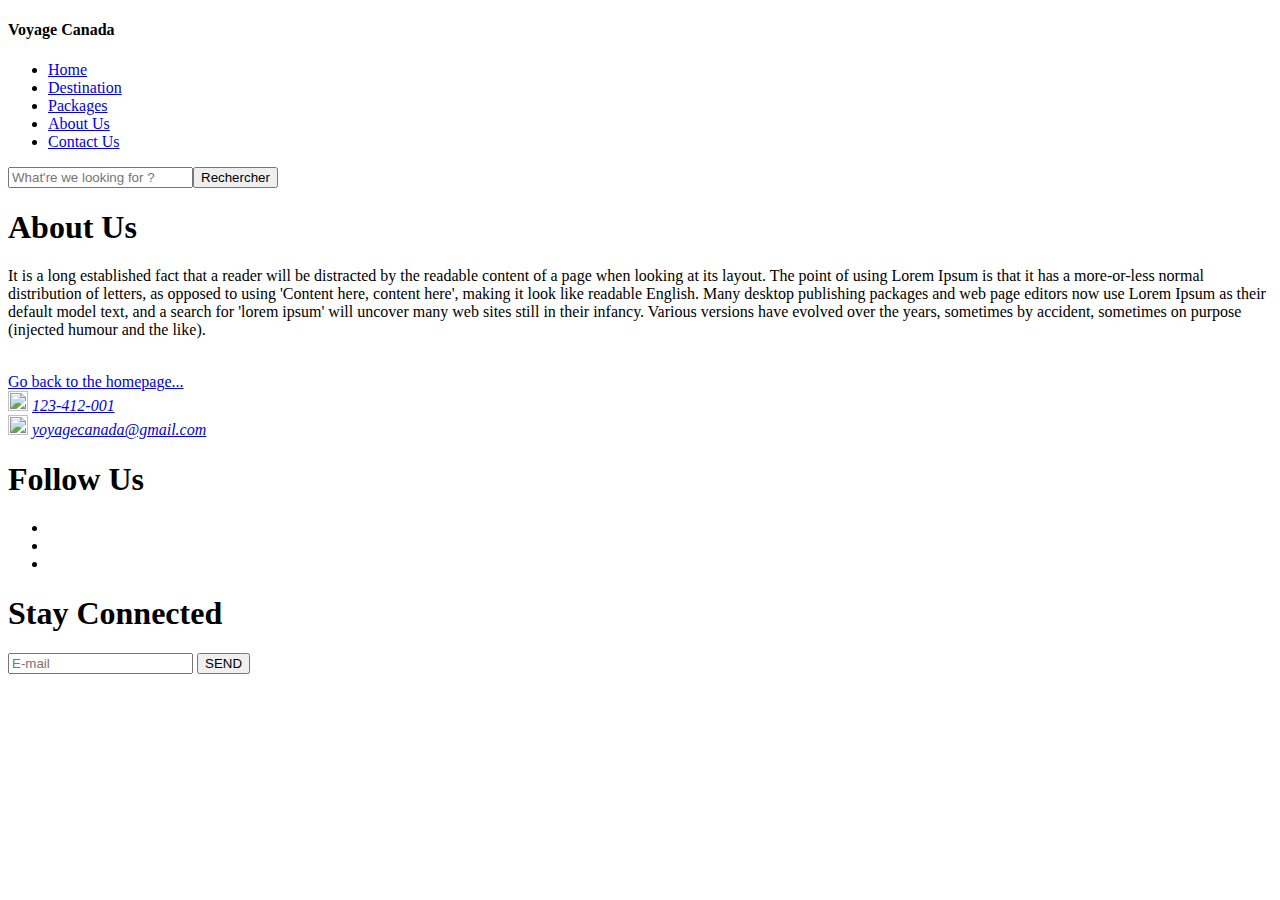
==== about-us.html @ 34e61908 "created about-us and contact-us pages" ====
<!DOCTYPE html>
<html lang="en">
<head>
    <meta charset="UTF-8">
    <link href="https://fonts.googleapis.com/css2?family=Lobster&family=Poppins:wght@300;400;500;600&display=swap" rel="stylesheet">
    <!-- css file to be move to separated css folder later -->
    <link rel="stylesheet" href="homepage.css">
    <meta name="viewport" content="width=device-width, initial-scale=1.0">
    <link rel="icon" href="./images/logo.PNG">
    <title>About Us</title>
</head>
<body>
    <nav calss="nav-container">
        <div class="logo">
            <h4>Voyage Canada</h4>
        </div>
        <ul class="nav-links">
            <li>
                <a href="index.html">Home</a>
            </li>
            <li>
                <a href="#">Destination</a>
            </li>
            <li>
                <a href="#">Packages</a>
            </li>
            <li>
                <a href="#">About Us</a>
            </li>
            <li>
                <a href="contact-us.html">Contact Us</a>
            </li>
        </ul>
        <div id="wrap">
            <form action="" autocomplete="on">
                <input id="search" name="search" type="text" placeholder="What're we looking for ?"><input
                    id="search_submit" value="Rechercher" type="submit">
            </form>
        </div>
    </nav>
    <main>
        <section class="aboutus">
            <h1 class="h1aboutus">About Us</h1>
            <div class="aboutus_container">
                <div class="aboutus_details">
                    <p>
                        It is a long established fact that a reader will be distracted by the readable content of a page
                        when looking at its layout. The point of using Lorem Ipsum is that it has a more-or-less normal
                        distribution of letters, as opposed to using 'Content here, content here', making it look like
                        readable English. Many desktop publishing packages and web page editors now use Lorem Ipsum as
                        their default model text, and a search for 'lorem ipsum' will uncover many web sites still in
                        their infancy. Various versions have evolved over the years, sometimes by accident, sometimes on
                        purpose (injected humour and the like).
                    </p>
                </div>
                <div class="aboutus_imgdiv">
                    <img class="aboutus_img" src="./images/image13.jpg" alt="">
                </div>
            </div>
            <div class="view-more">
                <a class="view-a" href="#">Go back to the homepage...</a>
            </div>
        </section>
    </main>
    <footer class="buttom">
        <address>
            <div class="phone">
                <img src="./images/phone-call.png" alt="" width="20px" height="20px">
                <a href="tel:123-412-001">123-412-001</a>
            </div>
            <div class="gmail">
                <img src="./images/mail.png" alt="" width="20px" height="20px">
                <a href="mailto:yoyagecanada@gmail.com">yoyagecanada@gmail.com</a>
            </div>
        </address>
        <div class="social_media">
            <h1>Follow Us</h1>
            <ul>
                <li>
                    <a href="#"><img class=icon src="./images/facebook.png" alt=""></a>
                </li>
                <li>
                    <a href="#"><img class=icon src="./images/instagram.png" alt=""></a>
                </li>
                <li>
                    <a href="#"><img class=icon2 src="./images/git.png" alt=""></a>
                </li>
            </ul>
        </div>
        <div class="social">
            <h1>Stay Connected</h1>
            <form>
                <div class="email">
                    <input type="mail" placeholder="E-mail" required>
                    <button type="submit">
                        SEND
                    </button>
                </div>
            </form>
        </div>
    </footer>
</body>
</html>
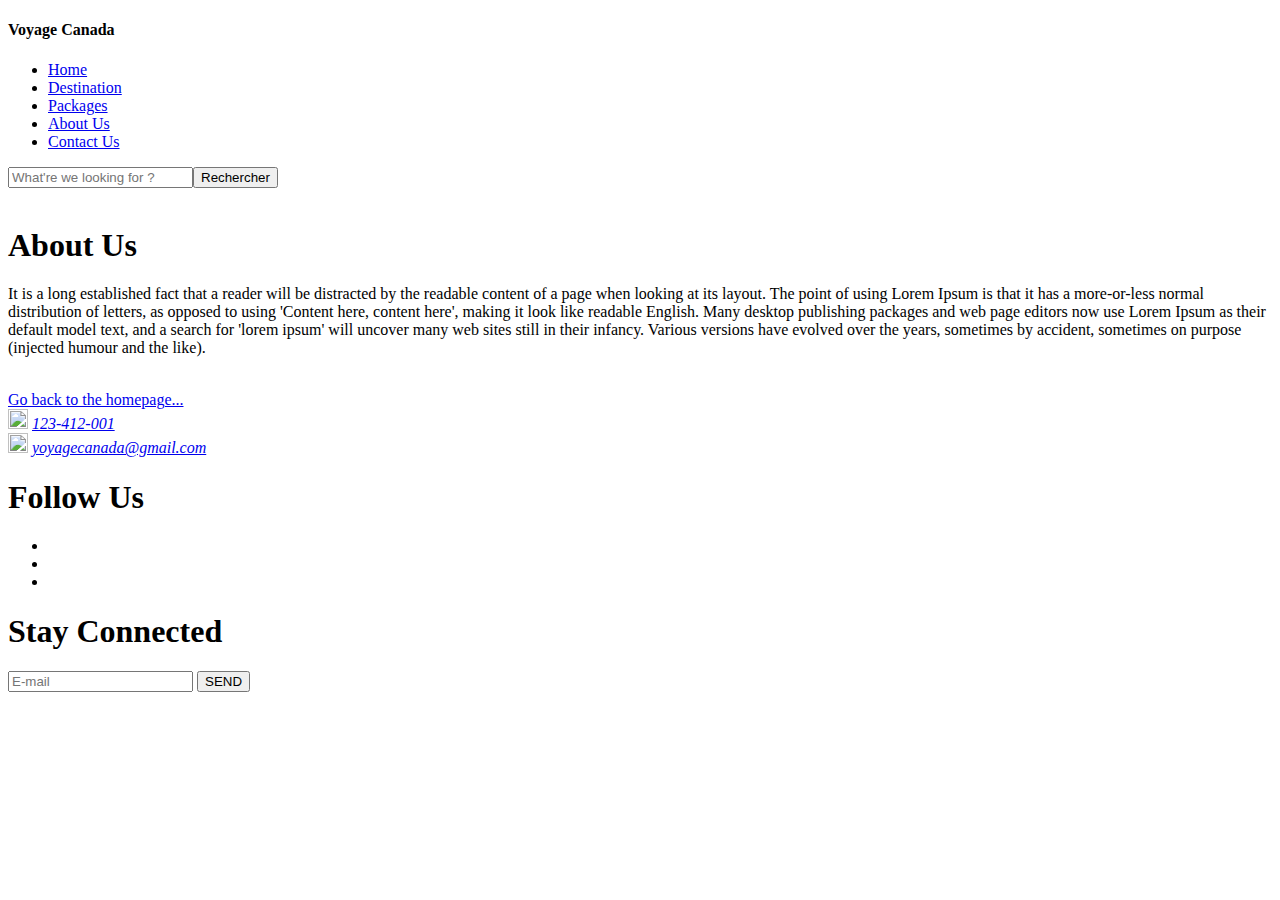
==== commit d29c3b84: "add map to contact us" ====
--- a/about-us.html
+++ b/about-us.html
@@ -38,6 +38,10 @@
             </form>
         </div>
     </nav>
+    <!-- one picture horizontally positioned -->
+    <div class="aboutusimage">
+        <img src="" alt="">
+    </div>
     <main>
         <section class="aboutus">
             <h1 class="h1aboutus">About Us</h1>
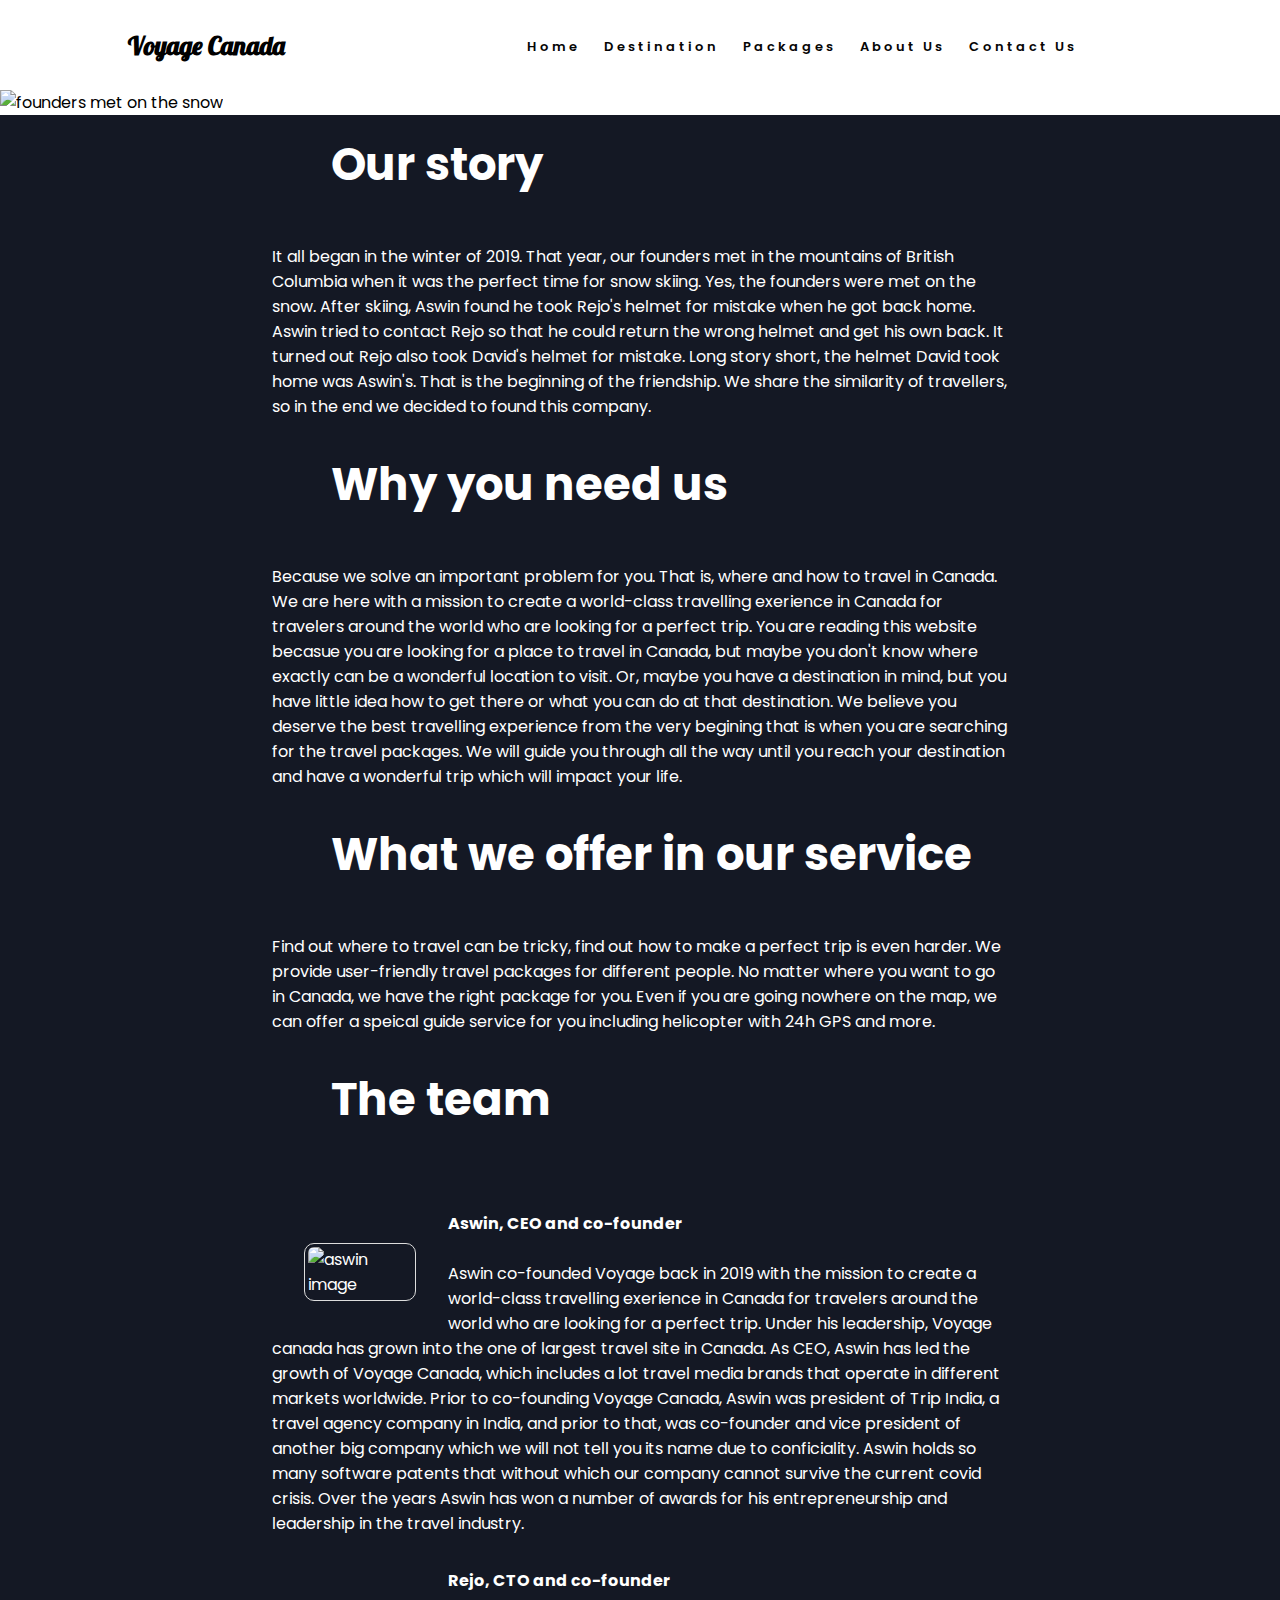
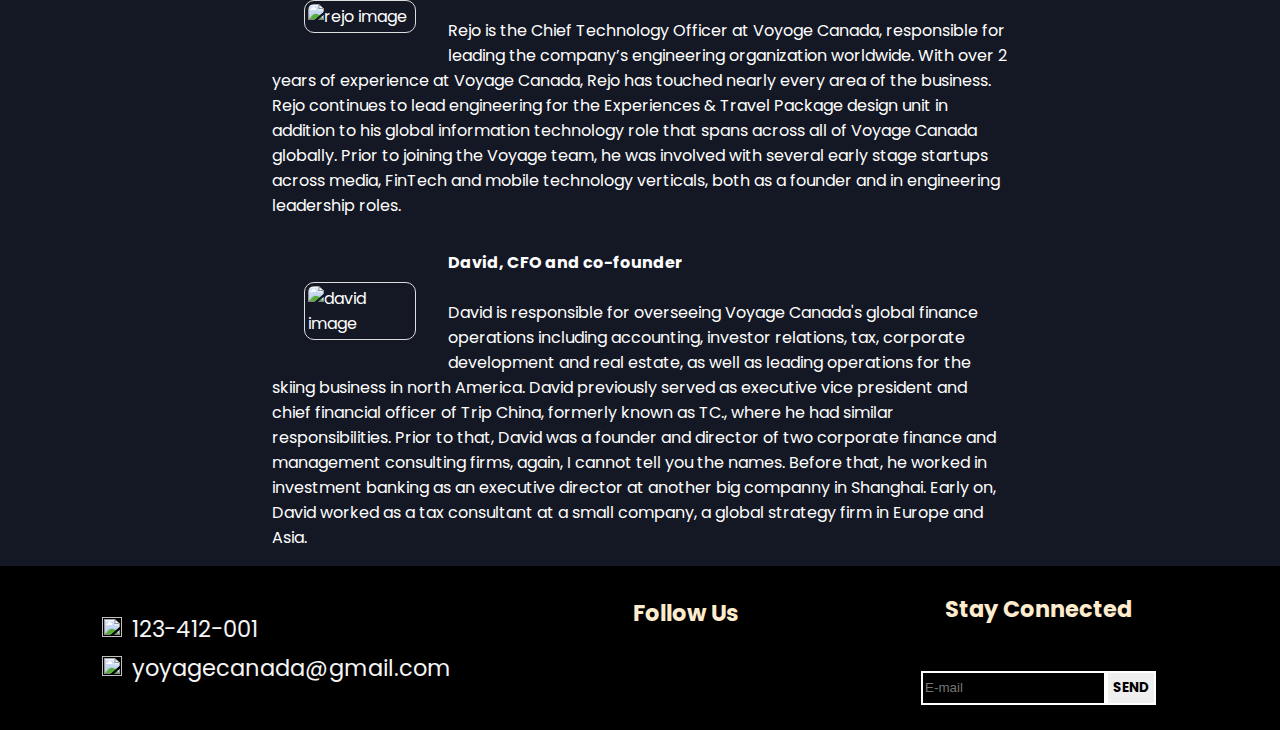
==== commit cf8934b9: "adjust layout for about us" ====
--- a/about-us.html
+++ b/about-us.html
@@ -6,6 +6,9 @@
     <!-- css file to be move to separated css folder later -->
     <link rel="stylesheet" href="homepage.css">
     <meta name="viewport" content="width=device-width, initial-scale=1.0">
+    <meta name="description" content="Website for a travel agency company called Voyage Canada">
+    <meta name="keywords" content="Travel, Adventure, Trip, Snow, Country side">
+    <meta name="author" content="Aswin, Rejo, David">
     <link rel="icon" href="./images/logo.PNG">
     <title>About Us</title>
 </head>
@@ -22,7 +25,7 @@
                 <a href="#">Destination</a>
             </li>
             <li>
-                <a href="#">Packages</a>
+                <a href="package.html">Packages</a>
             </li>
             <li>
                 <a href="#">About Us</a>
@@ -39,30 +42,52 @@
         </div>
     </nav>
     <!-- one picture horizontally positioned -->
-    <div class="aboutusimage">
-        <img src="" alt="">
-    </div>
+    <!-- better skip the image on mobile device -->
+    <img id="aboutusimage" src="images/aboutus.png" alt="founders met on the snow">
+
     <main>
         <section class="aboutus">
-            <h1 class="h1aboutus">About Us</h1>
-            <div class="aboutus_container">
-                <div class="aboutus_details">
-                    <p>
-                        It is a long established fact that a reader will be distracted by the readable content of a page
-                        when looking at its layout. The point of using Lorem Ipsum is that it has a more-or-less normal
-                        distribution of letters, as opposed to using 'Content here, content here', making it look like
-                        readable English. Many desktop publishing packages and web page editors now use Lorem Ipsum as
-                        their default model text, and a search for 'lorem ipsum' will uncover many web sites still in
-                        their infancy. Various versions have evolved over the years, sometimes by accident, sometimes on
-                        purpose (injected humour and the like).
-                    </p>
-                </div>
-                <div class="aboutus_imgdiv">
-                    <img class="aboutus_img" src="./images/image13.jpg" alt="">
-                </div>
+            <div class="aboutus_div">
+                <h1 class="h1aboutus">Our story</h1>
+                <article>
+                    It all began in the winter of 2019. That year, our founders met in the mountains of British Columbia when it was the perfect time for snow skiing. Yes, the founders were met on the snow. After skiing, Aswin found he took Rejo's helmet for mistake when he got back home. Aswin tried to contact Rejo so that he could return the wrong helmet and get his own back. It turned out Rejo also took David's helmet for mistake. Long story short, the helmet David took home was Aswin's. That is the beginning of the friendship. We share the similarity of travellers, so in the end we decided to found this company.
+                </article>
             </div>
-            <div class="view-more">
-                <a class="view-a" href="#">Go back to the homepage...</a>
+            <div class="aboutus_div">
+                <h1 class="h1aboutus">Why you need us</h1>
+                <article>
+                    Because we solve an important problem for you. That is, where and how to travel in Canada. We are here with a mission to create a world-class travelling exerience in Canada for travelers around the world who are looking for a perfect trip. You are reading this website becasue you are looking for a place to travel in Canada, but maybe you don't know where exactly can be a wonderful location to visit. Or, maybe you have a destination in mind, but you have little idea how to get there or what you can do at that destination. We believe you deserve the best travelling experience from the very begining that is when you are searching for the travel packages. We will guide you through all the way until you reach your destination and have a wonderful trip which will impact your life.
+                </article>
+            </div>
+            <div class="aboutus_div">
+                <h1 class="h1aboutus">What we offer in our service</h1>
+                <article>
+                    Find out where to travel can be tricky, find out how to make a perfect trip is even harder. We provide user-friendly travel packages for different people. No matter where you want to go in Canada, we have the right package for you. Even if you are going nowhere on the map, we can offer a speical guide service for you including helicopter with 24h GPS and more.
+                </article>
+            </div>
+            <div class="aboutus_div">
+                <h1 class="h1aboutus">The team</h1>
+            </div>
+            <div class="aboutus_div">
+                <img class="avatar_image" src="images/avatar-aswin.jpeg" alt="aswin image">
+                <p><strong>Aswin, CEO and co-founder</strong></p><br>
+                <article>
+                    Aswin co-founded Voyage back in 2019 with the mission to create a world-class travelling exerience in Canada for travelers around the world who are looking for a perfect trip. Under his leadership, Voyage canada has grown into the one of largest travel site in Canada. As CEO, Aswin has led the growth of Voyage Canada, which includes a lot travel media brands that operate in different markets worldwide. Prior to co-founding Voyage Canada, Aswin was president of Trip India, a travel agency company in India, and prior to that, was co-founder and vice president of another big company which we will not tell you its name due to conficiality. Aswin holds so many software patents that without which our company cannot survive the current covid crisis. Over the years Aswin has won a number of awards for his entrepreneurship and leadership in the travel industry.
+                </article>
+            </div>
+            <div class="aboutus_div">
+                <img class="avatar_image" src="images/avatar-rejo.jpeg" alt="rejo image">
+                <p><strong>Rejo, CTO and co-founder</strong></p><br>
+                <article>
+                    Rejo is the Chief Technology Officer at Voyoge Canada, responsible for leading the company’s engineering organization worldwide. With over 2 years of experience at Voyage Canada, Rejo has touched nearly every area of the business. Rejo continues to lead engineering for the Experiences & Travel Package design unit in addition to his global information technology role that spans across all of Voyage Canada globally. Prior to joining the Voyage team, he was involved with several early stage startups across media, FinTech and mobile technology verticals, both as a founder and in engineering leadership roles.
+                </article>   
+            </div>
+            <div class="aboutus_div">
+                <img class="avatar_image" src="images/avatar-david.png" alt="david image">
+                <p><strong>David, CFO and co-founder</strong></p><br>
+                <article>
+                    David is responsible for overseeing Voyage Canada's global finance operations including accounting, investor relations, tax, corporate development and real estate, as well as leading operations for the skiing business in north America. David previously served as executive vice president and chief financial officer of Trip China, formerly known as TC., where he had similar responsibilities. Prior to that, David was a founder and director of two corporate finance and management consulting firms, again, I cannot tell you the names. Before that, he worked in investment banking as an executive director at another big companny in Shanghai. Early on, David worked as a tax consultant at a small company, a global strategy firm in Europe and Asia.
+                </article>
             </div>
         </section>
     </main>
--- a/homepage.css
+++ b/homepage.css
@@ -0,0 +1,895 @@
+*{
+    margin: 0;
+    box-sizing: border-box;
+}
+
+a{
+    text-decoration: none;
+}
+
+body{
+    font-family: 'Poppins', sans-serif;
+}
+
+button{
+    font-family: 'Poppins', sans-serif;
+}
+
+footer{
+    font-family: 'Poppins', sans-serif;
+}
+
+.view-more{
+    display: flex;
+    justify-content: center;
+    padding-bottom: 3vh; 
+    text-decoration: underline;  
+}
+
+.view-a{
+    color: rgb(255, 255, 255);
+}
+
+.nav-container{
+    background-color: rgb(218, 218, 218);
+    width: 100%;
+    position: fixed;
+    z-index: 2;
+    top: 0;
+}
+
+nav{
+    display: flex;
+    width: 80%;
+    margin: auto;
+    min-height: 10vh;
+    padding: 1rem 0rem;
+    justify-content: space-between;
+    align-items: center;
+    
+}
+
+.nav-links{
+    display: flex;
+    width: 60%;
+    justify-content: space-around;
+
+}
+
+.nav-links a{
+    color: rgb(5, 5, 5);
+    text-decoration: none;
+    letter-spacing: 3px;
+    font-weight: 600;
+    font-size: 13px;
+   
+}
+
+.nav-links  :hover{
+    color: rgb(89, 172, 107);
+    
+}
+ul{
+    list-style: none;
+}
+
+.logo{
+    flex: 2;
+    font-family: 'Lobster', cursive;
+    font-size: 2vw;
+}
+
+/* NAVIGATION BAR*/
+
+/* Main*/
+
+.top{
+    position: relative;
+    text-align: center;
+}
+
+.centered{
+    position: absolute;
+    color: rgb(233, 217, 133);
+    width: 100%;
+    top: 40%;
+    left: 50%;
+    transform: translate(-50%, -50%);
+    opacity: 90%;
+}
+
+.below-centered{
+    position: absolute;
+    color: rgb(22, 22, 22);
+    width: 100%;
+    top: 47%;
+    left: 50%;
+    transform: translate(-50%, -50%);
+}
+
+.top h2{
+    font-size: 4vw;
+}
+
+.top h3{
+    font-size: 1.5vw;
+}
+
+.main-image{
+    max-width: 100%;  
+    height: auto;  
+}
+
+/*Slider*/
+.destination{
+    min-height: 8vh;
+    background:#141824 ;
+    color: beige;
+    padding-left: 8%;
+    margin-top: -1%;
+}
+
+.destination h1{
+    font-size: 2.5vw;
+    margin-bottom: 40px;
+    padding-top: 4%;
+}
+
+.destination .info{
+    max-width: 30%;
+    display: block;
+    color: rgb(255, 255, 255);
+    text-align: left;
+}
+
+
+.slider {
+    width: 100%;
+    text-align: center;
+    overflow: hidden;
+    background: #141824;
+    display: flex;
+    
+  }
+
+.slides {
+    display: flex;
+    overflow-x: auto;
+    scroll-snap-type: x mandatory;
+    scroll-behavior: smooth;
+    margin-left: 10%;
+    margin-bottom: 9%;
+    -webkit-overflow-scrolling: touch;
+    
+    scroll-snap-points-x: repeat(300px);
+    scroll-snap-type: mandatory;
+    
+ }
+
+.slides::-webkit-scrollbar {
+    width: 10px;
+    height: 10px;
+  }
+.slides::-webkit-scrollbar-thumb {
+    background: #b7bac5;
+    border-radius: 10px;
+  }
+.slides::-webkit-scrollbar-track {
+    background: transparent;
+  }
+.slides div {
+    scroll-snap-align: start;
+    flex-shrink: 0;
+    width: 400px;
+    height: 350px;
+    margin-right: 50px;
+    border-radius: 10px;
+    background: rgb(41, 42, 73);
+    transform-origin: center center;
+    transform: scale(1);
+    transition: transform 0.5s;
+    position: relative;
+    justify-content: center;
+    align-items: center;
+    font-size: 100px;
+  }
+
+.slides img {
+    object-fit: cover;
+    position: absolute;
+    top: 0;
+    left: 0;
+    width: 100%;
+    height: 100%;
+  }
+  
+#slide-1::after{
+    content: "Vancouver Island";
+    color: white;
+    display: flex;
+    justify-content: center;
+    align-items: center;
+    font-size: 30px;
+    background: black;
+    width: 100%;
+    height: 100%;
+    position: absolute;
+    top: 0;
+    left: 0;
+    opacity: 0;
+    transition: opacity 0.5s ease;
+    cursor: pointer;
+}
+
+#slide-1:hover::after{
+    opacity: 0.5;
+    
+}
+
+#slide-2::after{
+    content: "Niagara falls";
+    color: white;
+    display: flex;
+    justify-content: center;
+    align-items: center;
+    font-size: 30px;
+    background: black;
+    width: 100%;
+    height: 100%;
+    position: absolute;
+    top: 0;
+    left: 0;
+    opacity: 0;
+    transition: opacity 0.5s ease;
+}
+
+#slide-2:hover::after{
+    opacity: 0.5;
+}
+
+#slide-3::after{
+    content: "Whistler";
+    color: white;
+    display: flex;
+    justify-content: center;
+    align-items: center;
+    font-size: 30px;
+    background: black;
+    width: 100%;
+    height: 100%;
+    position: absolute;
+    top: 0;
+    left: 0;
+    opacity: 0;
+    transition: opacity 0.5s ease;
+}
+
+#slide-3:hover::after{
+    opacity: 0.5;
+}
+
+#slide-4::after{
+    content: "Stanley Park";
+    color: white;
+    display: flex;
+    justify-content: center;
+    align-items: center;
+    font-size: 30px;
+    background: black;
+    width: 100%;
+    height: 100%;
+    position: absolute;
+    top: 0;
+    left: 0;
+    opacity: 0;
+    transition: opacity 0.5s ease;
+}
+
+#slide-4:hover::after{
+    opacity: 0.5;
+}
+
+#slide-5::after{
+    content: "CN Tower";
+    color: white;
+    display: flex;
+    justify-content: center;
+    align-items: center;
+    font-size: 30px;
+    background: black;
+    width: 100%;
+    height: 100%;
+    position: absolute;
+    top: 0;
+    left: 0;
+    opacity: 0;
+    transition: opacity 0.5s ease;
+}
+
+#slide-5:hover::after{
+    opacity: 0.5;
+}
+
+.centered-slider{
+    position: absolute;
+    color: rgb(0, 0, 0);
+    width: 50%;
+    top: 80%;
+    left: 50%;
+    font-size: 5vh;
+    font-weight: 550;
+    transform: translate(-50%, -50%);
+    opacity: 90%;
+}
+
+/* CONTAINER*/
+
+.container{
+    /*background: rgb(28,150,152);
+    background: linear-gradient(0deg, rgba(28,150,152,1) 0%, rgba(20,24,36,1) 96%);*/
+    background-color: #141824;
+    overflow: hidden;
+    margin-top: -1%;
+}
+
+.features{
+    min-height: 90vh;
+    margin: auto;
+    display: flex;
+    flex-direction: column;
+    justify-content: space-around;
+}
+
+.features h1{
+    margin-left: 20vh;
+    color: rgb(255, 255, 255);
+    font-size: 2.5vw;
+    margin-top: 10vh;
+}
+
+.main_container{
+    display: flex;
+    justify-content: space-evenly;
+    align-items: center;
+    flex-wrap: wrap;
+    margin-top: 30px;
+    margin-bottom: 20px;
+}
+
+.sub_container1{
+    margin-top: 30px;
+    width: 300px;
+    height: 450px;
+    background: #C4C4C4;
+    overflow: hidden;
+}
+
+.sub_container2{
+    margin-top: 30px;
+    width: 300px;
+    height: 450px;
+    background: #C4C4C4;
+    overflow: hidden;
+}
+
+.sub_container3{
+    margin-top: 30px;
+    width: 300px;
+    height: 450px;
+    background: #C4C4C4;
+    overflow: hidden;
+}
+
+.sub_container4{
+    margin-top: 30px;
+    width: 300px;
+    height: 450px;
+    background: #C4C4C4;
+    overflow: hidden;
+}
+
+.imagediv img{
+    width: 120%;
+  
+}
+.imagediv{
+    width:100%;
+    height: 50%;
+    overflow: hidden;
+}
+.package_details{
+    height: 11.5vw;
+}
+
+.package_details a{
+    text-decoration: none;
+    color: black;
+    
+}
+
+.first{
+    display: flex;
+    padding: 10px 0px 10px 10px;
+    align-items: center;
+}
+
+.first p{
+    margin-left: 10px;
+    font-size: 3vh;
+    font-weight: bold;
+}
+
+.second{
+    display: flex;
+    padding: 5px 10px 5px 10px;
+    align-items: center;
+}
+.second p{
+    margin-left: 10px;
+    font-size: 2.1vh;
+}
+
+.package_button{
+    display: flex;
+    justify-content: center;
+    align-items: center;
+    margin-top: 20px;
+}
+
+.button_style{
+    border: 3px solid black;
+    padding: 5px 10px;
+    font-size: 2vh;
+    cursor: pointer;
+    font-family: 'Poppins', sans-serif;
+    font-weight: 500;
+    background-color: transparent;
+}
+
+
+
+/* --------close container------*/
+
+/* GUIDE*/
+.guide{
+    min-height: 90vh;
+    margin: auto;
+
+}
+
+.guide h2{
+    margin-left: 20vh;
+    color: rgb(255, 255, 255);
+    font-size: 2.5vw;
+    margin-top: 10vh;
+}
+
+.guide_main{
+    display: flex;
+    justify-content: space-evenly;
+    align-items: center;
+    flex-wrap: wrap;
+    margin-top: 30px;
+    margin-bottom: 80px;
+}
+
+.guide_container1{
+    margin-top: 30px;
+    width: 400px;
+    height: 450px;
+    background: #C4C4C4;
+    overflow: hidden;
+}
+
+.guide_container2{
+    margin-top: 30px;
+    width: 400px;
+    height: 450px;
+    background: #C4C4C4;
+    overflow: hidden;
+}
+
+.guide_container3{
+    margin-top: 30px;
+    width: 400px;
+    height: 450px;
+    background: #C4C4C4;
+    overflow: hidden;
+}
+
+.guideimg img{
+    width: 100%; 
+}
+.guideimg{
+    width:100%;
+    height: 50%;
+    overflow: hidden;
+}
+
+.guide_button{
+    display: flex;
+    justify-content: center;
+    align-items: center;
+    margin-top: 4vh;
+}
+
+.guide_style{
+    border: 3px solid black;
+    padding: 5px 10px;
+    font-size: 2vh;
+    cursor: pointer;
+    font-family: 'Poppins', sans-serif;
+    font-weight: 500;
+    background-color: transparent;
+}
+
+.guidefirst{
+    padding: 10px;
+    align-items: center;
+}
+
+.guidefirst p{
+    margin-left: 10px;
+    font-size: 2.5vh;
+}
+
+.guidefirst h1{
+    font-size: 4vh;
+    font-weight: bold;
+    text-align: center;
+}
+
+
+/*----*----GUIDE----*-----*/
+
+/* Gallery*/
+.gallery_container{
+    min-height: 8vh;
+    background:#141824 ;
+    color: beige;
+    padding: 5% 8% 5% 8%;
+    margin-top: -1%;
+}
+
+.h2gallery{
+    font-size: 2.5vw;
+    padding-bottom: 5vh;
+}
+.row { 
+    display: flex;
+    flex-wrap: wrap;
+    padding: 0 5px;
+  }
+  
+.column {
+    flex: 25%;
+    max-width: 25%;
+    padding: 0 5px;
+  }
+  
+.column img {
+    margin-top: 8px;
+    padding: 4px;
+    vertical-align: middle;
+    width: 100%;
+    transition: all .5s;
+  }
+
+.column img:hover{
+      transform: scale(1.2);
+  }
+  
+@media screen and (max-width: 800px) {
+    .column {
+      -ms-flex: 50%;
+      flex: 50%;
+      max-width: 50%;
+    }
+  }
+
+@media screen and (max-width: 600px) {
+    .column {
+      -ms-flex: 100%;
+      flex: 100%;
+      max-width: 100%;
+    }
+  }
+
+  /* About US*/
+
+.aboutus{
+    background: #141824;
+    color: white;
+    
+}
+
+.aboutus_details{
+    
+    padding-left: 8%;
+    padding-right: 8%;
+}
+
+.h1aboutus{
+    font-size: 5vh;
+    padding-bottom: 5vh;
+    padding-left: 8%;
+}
+
+.aboutus_container{
+    display: flex;
+    
+
+}
+
+.aboutus_imgdiv{
+    margin-bottom: 50px;
+    margin-right: 50px;
+    width: 200%;
+    height: 100%;
+}
+
+.aboutus_container .aboutus_img{
+    width: 100%;
+    height: 100%;
+    margin-bottom: 5%;
+    padding-right: 10%;
+}
+  /*Footer*/
+
+  footer{
+    display: flex;
+    min-height: 5vh;
+    background: #000000;
+    padding-left: 8%;
+    padding-right: 8%;
+    padding-top: 2%;
+    padding-bottom: 2%;
+    align-items: center;
+    justify-content: space-between;
+    
+}
+address a{
+    font-size: 2.5vh;
+    padding-left: 5px;
+    color: whitesmoke;
+    font-style: normal;
+}
+
+.gmail{
+    padding-top: 5px;
+}
+.social_media{
+    width: 20%;
+    justify-content: center;
+}
+
+.social_media ul{
+    display: flex;
+    justify-content: space-between;
+    
+}
+.social_media h1{
+    text-align: center;
+    color: blanchedalmond;
+    font-size: 2.5vh;
+    padding-bottom: 5vh;
+}
+
+.social{
+    justify-content: center;
+    padding-right: 2%;
+}
+
+.social ul{
+    text-align: center;
+    display: flex;
+    justify-content: space-around;
+    
+}
+.social h1{
+    text-align: center;
+    color: blanchedalmond;
+    font-size: 2.5vh;
+    padding-bottom: 5vh;
+}
+
+.email{
+    display: flex;
+}
+
+.email input{
+    border: 2px solid rgb(255, 255, 255);
+    background-color: black;
+}
+
+.email button{
+    padding: 5px;
+    border: 2px solid white;
+    font-weight: bold;
+    cursor: pointer;
+}
+
+@media screen and (max-width: 800px){
+    footer h1{
+        flex: 1;
+    }
+
+    footer img{
+        width:80%;
+    }
+}
+
+
+/*search bar*/
+
+#wrap {
+    margin-left: 7vh;
+    margin-bottom: 2vh;
+    display: inline-block;
+    position: relative;
+    height: 20px;
+    position: relative;
+}
+
+input[id="search"] {
+    height: 50px;
+    font-size: 3vh;
+    display: inline-block;
+    font-weight: 100;
+    border: none;
+    outline: none;
+    color: rgb(0, 0, 0);
+    padding: 3px;
+    padding-right: 60px;
+    width: 0px;
+    position: absolute;
+    top: 0;
+    right: 0;
+    background: none;
+    z-index: 3;
+    transition: width .4s cubic-bezier(0.000, 0.795, 0.000, 1.000);
+    cursor: pointer;
+}
+
+input[type="text"]:focus:hover {
+  border-bottom: 1px solid #BBB;
+}
+
+input[type="text"]:focus {
+    background-color:rgb(218, 218, 218);
+    width: 50vw;
+    z-index: 1;
+    border-bottom: 1px solid #BBB;
+    cursor: text;
+}
+#search_submit {
+    height: 5vh;
+    width: 5vh;
+    color:red;
+    float: right;
+    background: url('./images/search.png') center center no-repeat ;
+    background-size: 5vh;
+    text-indent: -10000px;
+    border: none;
+    position: absolute;
+    top: 0;
+    right: 0;
+    z-index: 2;
+    cursor: pointer;
+    opacity: 0.4;
+    cursor: pointer;
+    transition: opacity .4s ease;
+}
+
+input[type="submit"]:hover {
+    opacity: 1;
+}
+
+.des_centered{
+    position: absolute;
+    color: rgb(233, 217, 133);
+    width: 100%;
+    top: 20%;
+    left: 15%;
+    transform: translate(-50%, -50%);
+    opacity: 90%;
+}
+
+.des_h2{
+    color: white;
+    margin-top: auto;
+    margin-left: 2%;
+}
+
+.des_h4{
+    color: white;
+    margin-left: 5%;
+}
+
+.des_p{
+    color: white;
+    margin-left: 5%;
+    margin-right: 5%;
+}
+
+.pac_button {
+    background-color: #c04141;
+    border: none;
+    color: white;
+    padding: 15px 32px;
+    text-align: center;
+    text-decoration: none;
+    display: inline-block;
+    font-size: 16px;
+    margin: 4px 2px;
+    cursor: pointer;
+    margin-left: 5%;
+  }
+
+  .cards{
+    display: flex;
+    justify-content: space-between;
+    color: black;
+    
+}
+
+.card{
+    background: white;
+    margin: 0rem 4rem;
+    display: flex;
+    flex-direction: column;
+    text-align: center;
+    border-radius: 2rem;
+    overflow: hidden;
+}
+
+.card img{width: 100%;
+    object-fit: cover;
+}
+
+.card h2{
+    margin: 2rem 0rem 1rem 0rem;
+    color: black;
+}
+
+.card p{
+    padding: 2rem;
+}
+
+.pac_adv {
+    width: 100px;
+    height: 100px;
+    transition: width 2s, height 2s, transform 2s;
+  }
+  
+.pac_adv:hover {
+    width: 300px;
+    height: 300px;
+    transform: rotate(180deg);
+}	
+.pac_container {
+    width: 300px;
+    height: 300px;
+}
+
+#aboutusimage {
+    width: 100%;
+    height: auto;
+}
+
+.avatar_image {
+  border: 1px solid #ddd;
+  border-radius: 10px;
+  padding: 3px;
+  width: 7em;
+  float: left;
+  margin: 2em;
+}
+
+.aboutus_div {
+    padding: 1em;
+    margin-left: 20%;
+    margin-right: 20%;
+    width: 60%;
+    
+}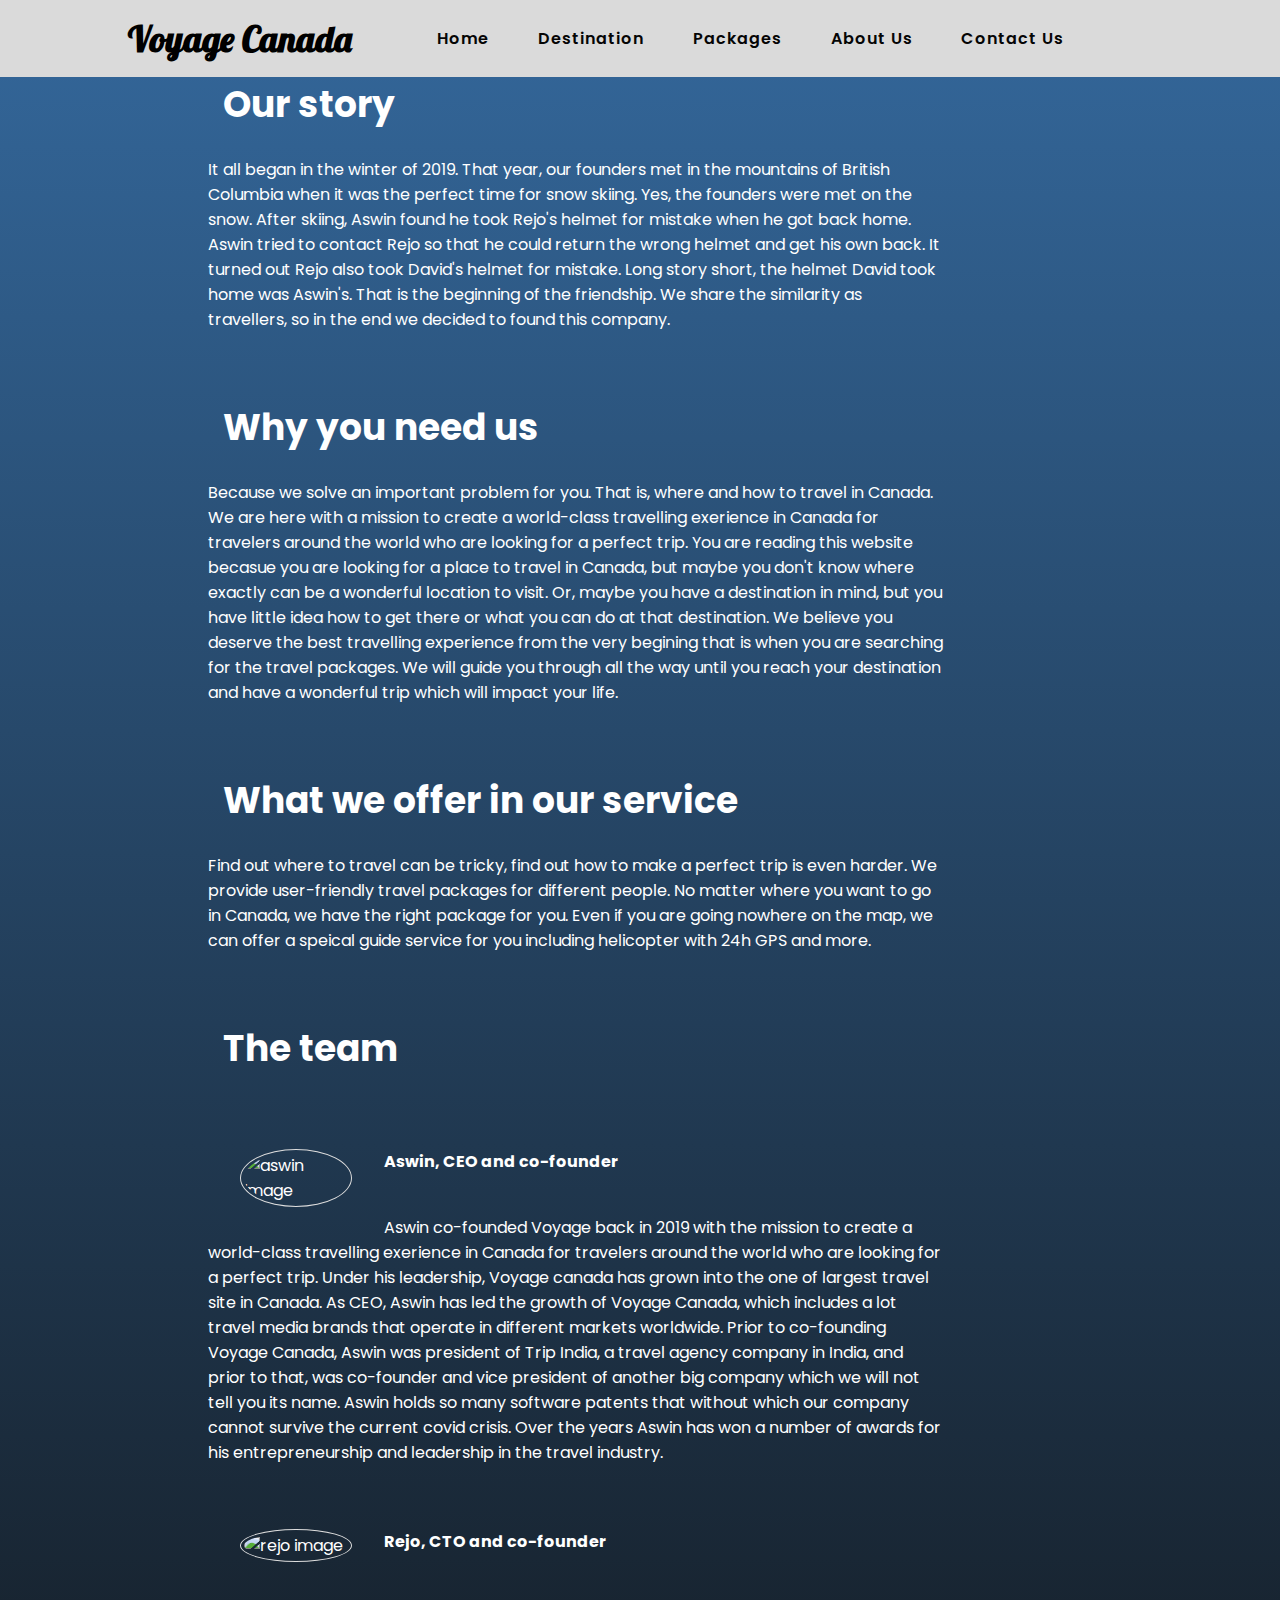
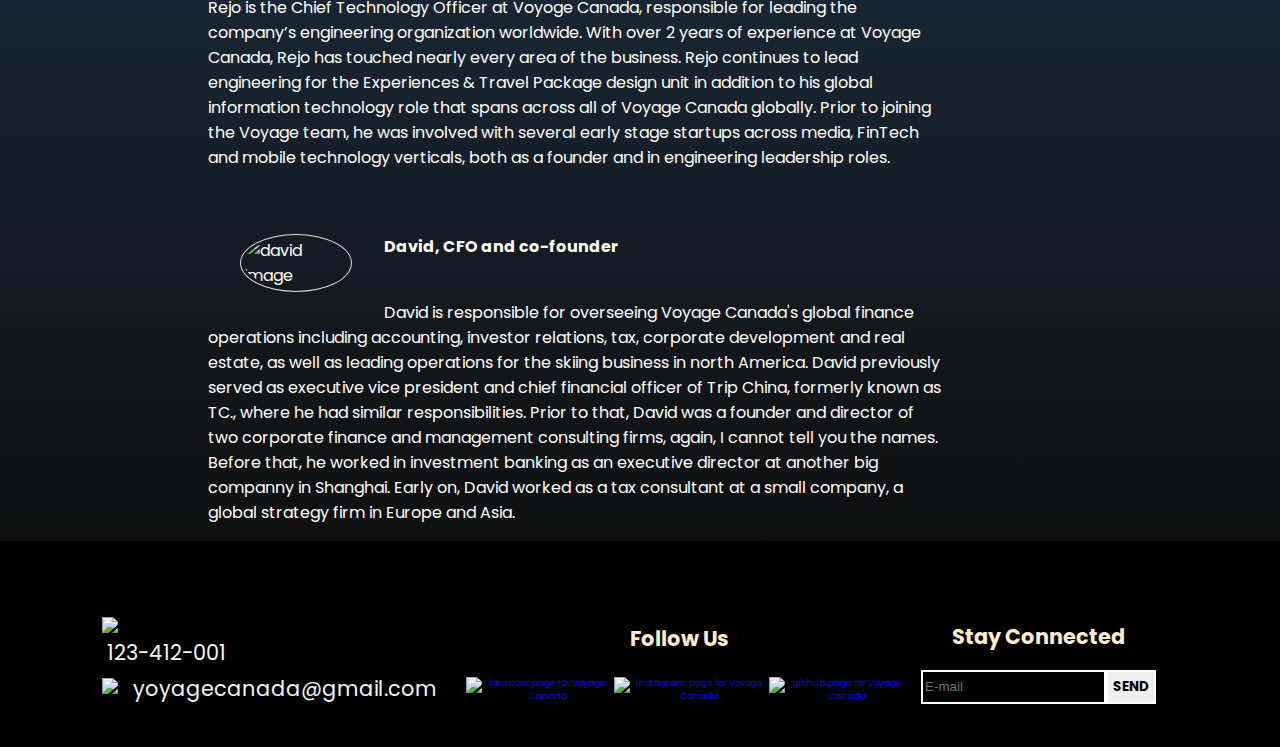
==== commit dbfd60e8: "some changes" ====
--- a/about-us.html
+++ b/about-us.html
@@ -1,3 +1,4 @@
+<!-- Term projet: Voyage Canada -->
 <!DOCTYPE html>
 <html lang="en">
 <head>
@@ -13,55 +14,58 @@
     <title>About Us</title>
 </head>
 <body>
-    <nav calss="nav-container">
-        <div class="logo">
-            <h4>Voyage Canada</h4>
+    <header>
+        <div class="nav-container">
+            <nav>
+                <div class="logo">
+                    <h4>Voyage Canada</h4>
+                </div>
+                <ul class="nav-links">
+                    <li>
+                        <a href="index.html">Home</a>
+                    </li>
+                    <li>
+                        <a href="destination.html">Destination</a>
+                    </li>
+                    <li>
+                        <a href="package.html">Packages</a>
+                    </li>
+                    <li>
+                        <a href="about-us.html">About Us</a>
+                    </li>
+                    <li>
+                        <a href="contact-us.html">Contact Us</a>
+                    </li>
+                </ul>
+                <div id="wrap">
+                    <form action="" autocomplete="on">
+                        <input id="search" name="search" type="text" placeholder="What're we looking for ?"><input
+                            id="search_submit" value="Rechercher" type="submit">
+                    </form>
+                </div>
+            </nav>
         </div>
-        <ul class="nav-links">
-            <li>
-                <a href="index.html">Home</a>
-            </li>
-            <li>
-                <a href="#">Destination</a>
-            </li>
-            <li>
-                <a href="package.html">Packages</a>
-            </li>
-            <li>
-                <a href="#">About Us</a>
-            </li>
-            <li>
-                <a href="contact-us.html">Contact Us</a>
-            </li>
-        </ul>
-        <div id="wrap">
-            <form action="" autocomplete="on">
-                <input id="search" name="search" type="text" placeholder="What're we looking for ?"><input
-                    id="search_submit" value="Rechercher" type="submit">
-            </form>
-        </div>
-    </nav>
-    <!-- one picture horizontally positioned -->
-    <!-- better skip the image on mobile device -->
-    <img id="aboutusimage" src="images/aboutus.png" alt="founders met on the snow">
+    </header>
 
-    <main>
+    <img id="aboutus_image" src="images/aboutus.png" alt="founders met on the snow">
+
+    <main id='aboutus_main'>
         <section class="aboutus">
             <div class="aboutus_div">
                 <h1 class="h1aboutus">Our story</h1>
-                <article>
-                    It all began in the winter of 2019. That year, our founders met in the mountains of British Columbia when it was the perfect time for snow skiing. Yes, the founders were met on the snow. After skiing, Aswin found he took Rejo's helmet for mistake when he got back home. Aswin tried to contact Rejo so that he could return the wrong helmet and get his own back. It turned out Rejo also took David's helmet for mistake. Long story short, the helmet David took home was Aswin's. That is the beginning of the friendship. We share the similarity of travellers, so in the end we decided to found this company.
+                <article class="aboutus_article">
+                    It all began in the winter of 2019. That year, our founders met in the mountains of British Columbia when it was the perfect time for snow skiing. Yes, the founders were met on the snow. After skiing, Aswin found he took Rejo's helmet for mistake when he got back home. Aswin tried to contact Rejo so that he could return the wrong helmet and get his own back. It turned out Rejo also took David's helmet for mistake. Long story short, the helmet David took home was Aswin's. That is the beginning of the friendship. We share the similarity as travellers, so in the end we decided to found this company.
                 </article>
             </div>
             <div class="aboutus_div">
                 <h1 class="h1aboutus">Why you need us</h1>
-                <article>
+                <article class="aboutus_article">
                     Because we solve an important problem for you. That is, where and how to travel in Canada. We are here with a mission to create a world-class travelling exerience in Canada for travelers around the world who are looking for a perfect trip. You are reading this website becasue you are looking for a place to travel in Canada, but maybe you don't know where exactly can be a wonderful location to visit. Or, maybe you have a destination in mind, but you have little idea how to get there or what you can do at that destination. We believe you deserve the best travelling experience from the very begining that is when you are searching for the travel packages. We will guide you through all the way until you reach your destination and have a wonderful trip which will impact your life.
                 </article>
             </div>
             <div class="aboutus_div">
                 <h1 class="h1aboutus">What we offer in our service</h1>
-                <article>
+                <article class="aboutus_article">
                     Find out where to travel can be tricky, find out how to make a perfect trip is even harder. We provide user-friendly travel packages for different people. No matter where you want to go in Canada, we have the right package for you. Even if you are going nowhere on the map, we can offer a speical guide service for you including helicopter with 24h GPS and more.
                 </article>
             </div>
@@ -70,22 +74,22 @@
             </div>
             <div class="aboutus_div">
                 <img class="avatar_image" src="images/avatar-aswin.jpeg" alt="aswin image">
-                <p><strong>Aswin, CEO and co-founder</strong></p><br>
-                <article>
-                    Aswin co-founded Voyage back in 2019 with the mission to create a world-class travelling exerience in Canada for travelers around the world who are looking for a perfect trip. Under his leadership, Voyage canada has grown into the one of largest travel site in Canada. As CEO, Aswin has led the growth of Voyage Canada, which includes a lot travel media brands that operate in different markets worldwide. Prior to co-founding Voyage Canada, Aswin was president of Trip India, a travel agency company in India, and prior to that, was co-founder and vice president of another big company which we will not tell you its name due to conficiality. Aswin holds so many software patents that without which our company cannot survive the current covid crisis. Over the years Aswin has won a number of awards for his entrepreneurship and leadership in the travel industry.
+                <p class="avatar_p"><strong>Aswin, CEO and co-founder</strong></p><br>
+                <article class="aboutus_article">
+                    Aswin co-founded Voyage back in 2019 with the mission to create a world-class travelling exerience in Canada for travelers around the world who are looking for a perfect trip. Under his leadership, Voyage canada has grown into the one of largest travel site in Canada. As CEO, Aswin has led the growth of Voyage Canada, which includes a lot travel media brands that operate in different markets worldwide. Prior to co-founding Voyage Canada, Aswin was president of Trip India, a travel agency company in India, and prior to that, was co-founder and vice president of another big company which we will not tell you its name. Aswin holds so many software patents that without which our company cannot survive the current covid crisis. Over the years Aswin has won a number of awards for his entrepreneurship and leadership in the travel industry.
                 </article>
             </div>
             <div class="aboutus_div">
                 <img class="avatar_image" src="images/avatar-rejo.jpeg" alt="rejo image">
-                <p><strong>Rejo, CTO and co-founder</strong></p><br>
-                <article>
+                <p class="avatar_p"><strong>Rejo, CTO and co-founder</strong></p><br>
+                <article class="aboutus_article">
                     Rejo is the Chief Technology Officer at Voyoge Canada, responsible for leading the company’s engineering organization worldwide. With over 2 years of experience at Voyage Canada, Rejo has touched nearly every area of the business. Rejo continues to lead engineering for the Experiences & Travel Package design unit in addition to his global information technology role that spans across all of Voyage Canada globally. Prior to joining the Voyage team, he was involved with several early stage startups across media, FinTech and mobile technology verticals, both as a founder and in engineering leadership roles.
                 </article>   
             </div>
             <div class="aboutus_div">
                 <img class="avatar_image" src="images/avatar-david.png" alt="david image">
-                <p><strong>David, CFO and co-founder</strong></p><br>
-                <article>
+                <p class="avatar_p"><strong>David, CFO and co-founder</strong></p><br>
+                <article class="aboutus_article">
                     David is responsible for overseeing Voyage Canada's global finance operations including accounting, investor relations, tax, corporate development and real estate, as well as leading operations for the skiing business in north America. David previously served as executive vice president and chief financial officer of Trip China, formerly known as TC., where he had similar responsibilities. Prior to that, David was a founder and director of two corporate finance and management consulting firms, again, I cannot tell you the names. Before that, he worked in investment banking as an executive director at another big companny in Shanghai. Early on, David worked as a tax consultant at a small company, a global strategy firm in Europe and Asia.
                 </article>
             </div>
@@ -94,11 +98,11 @@
     <footer class="buttom">
         <address>
             <div class="phone">
-                <img src="./images/phone-call.png" alt="" width="20px" height="20px">
+                <img class="icon" src="./images/phone-call.png" alt="phone number for Voyage Canada">
                 <a href="tel:123-412-001">123-412-001</a>
             </div>
             <div class="gmail">
-                <img src="./images/mail.png" alt="" width="20px" height="20px">
+                <img class="icon" src="./images/mail.png" alt="email address for Voyage Canada">
                 <a href="mailto:yoyagecanada@gmail.com">yoyagecanada@gmail.com</a>
             </div>
         </address>
@@ -106,13 +110,13 @@
             <h1>Follow Us</h1>
             <ul>
                 <li>
-                    <a href="#"><img class=icon src="./images/facebook.png" alt=""></a>
+                    <a href="#"><img class="icon" src="./images/facebook.png" alt="facebook page for Voyage Canada"></a>
                 </li>
                 <li>
-                    <a href="#"><img class=icon src="./images/instagram.png" alt=""></a>
+                    <a href="#"><img class="icon" src="./images/instagram.png" alt="instagram page for Voyage Canada"></a>
                 </li>
                 <li>
-                    <a href="#"><img class=icon2 src="./images/git.png" alt=""></a>
+                    <a href="#"><img class="icon" src="./images/git.png" alt="github page for Voyage Canada"></a>
                 </li>
             </ul>
         </div>
--- a/homepage.css
+++ b/homepage.css
@@ -7,6 +7,10 @@
     text-decoration: none;
 }
 
+html{
+    background-color: #141824;
+}
+
 body{
     font-family: 'Poppins', sans-serif;
 }
@@ -42,7 +46,7 @@
     display: flex;
     width: 80%;
     margin: auto;
-    min-height: 10vh;
+    min-height: 5vh;
     padding: 1rem 0rem;
     justify-content: space-between;
     align-items: center;
@@ -51,18 +55,17 @@
 
 .nav-links{
     display: flex;
-    width: 60%;
+    width: 70%;
     justify-content: space-around;
-
 }
 
 .nav-links a{
     color: rgb(5, 5, 5);
     text-decoration: none;
-    letter-spacing: 3px;
+    letter-spacing: 1px;
     font-weight: 600;
-    font-size: 13px;
-   
+    font-size: 1em;
+    white-space: nowrap;
 }
 
 .nav-links  :hover{
@@ -130,7 +133,7 @@
 }
 
 .destination h1{
-    font-size: 2.5vw;
+    font-size: 2.2em;
     margin-bottom: 40px;
     padding-top: 4%;
 }
@@ -158,9 +161,8 @@
     scroll-snap-type: x mandatory;
     scroll-behavior: smooth;
     margin-left: 10%;
-    margin-bottom: 9%;
+    margin-bottom: 15%;
     -webkit-overflow-scrolling: touch;
-    
     scroll-snap-points-x: repeat(300px);
     scroll-snap-type: mandatory;
     
@@ -322,6 +324,38 @@
     opacity: 90%;
 }
 
+@media screen and (max-width: 924px){   
+   
+    .destination .info{
+        max-width: 30%;
+        font-size: 90%;
+        
+    }
+
+    
+    
+}   
+
+@media screen and (max-width: 800px){   
+    .slider{
+        flex-direction: column;
+    }
+    .destination .info{
+        max-width: 90%;
+        margin: auto;
+        padding-bottom: 2em;
+    }
+    .destination h1{
+        text-align: center;
+    }
+
+    .features h1{
+        text-align: center;
+        margin-right: 20%;
+    }
+  
+}
+
 /* CONTAINER*/
 
 .container{
@@ -343,7 +377,7 @@
 .features h1{
     margin-left: 20vh;
     color: rgb(255, 255, 255);
-    font-size: 2.5vw;
+    font-size: 2.2em;
     margin-top: 10vh;
 }
 
@@ -398,7 +432,7 @@
     overflow: hidden;
 }
 .package_details{
-    height: 11.5vw;
+    height: 9.5em;
 }
 
 .package_details a{
@@ -433,7 +467,8 @@
     display: flex;
     justify-content: center;
     align-items: center;
-    margin-top: 20px;
+    margin-top: 4vh;
+    
 }
 
 .button_style{
@@ -447,7 +482,6 @@
 }
 
 
-
 /* --------close container------*/
 
 /* GUIDE*/
@@ -460,7 +494,7 @@
 .guide h2{
     margin-left: 20vh;
     color: rgb(255, 255, 255);
-    font-size: 2.5vw;
+    font-size: 2.2em;
     margin-top: 10vh;
 }
 
@@ -552,7 +586,7 @@
 }
 
 .h2gallery{
-    font-size: 2.5vw;
+    font-size: 2.2em;
     padding-bottom: 5vh;
 }
 .row { 
@@ -585,6 +619,7 @@
       flex: 50%;
       max-width: 50%;
     }
+
   }
 
 @media screen and (max-width: 600px) {
@@ -610,7 +645,7 @@
 }
 
 .h1aboutus{
-    font-size: 5vh;
+    font-size: 2.2em;
     padding-bottom: 5vh;
     padding-left: 8%;
 }
@@ -636,20 +671,19 @@
 }
   /*Footer*/
 
-  footer{
-    display: flex;
-    min-height: 5vh;
+footer{
+    display: flex;
     background: #000000;
     padding-left: 8%;
     padding-right: 8%;
-    padding-top: 2%;
-    padding-bottom: 2%;
+    padding-top: 2vw;
+    padding-bottom: 2vw;
     align-items: center;
     justify-content: space-between;
     
 }
 address a{
-    font-size: 2.5vh;
+    font-size: 1.3rem;
     padding-left: 5px;
     color: whitesmoke;
     font-style: normal;
@@ -657,26 +691,44 @@
 
 .gmail{
     padding-top: 5px;
+    display: flex;
+    
+}
+
+.gmail a{
+    padding-left: 10px;
 }
 .social_media{
-    width: 20%;
-    justify-content: center;
+    text-align: center;
+    width: 100%;
+    margin-left: 20px;
+    margin-right: 20px;
+
+
 }
 
 .social_media ul{
     display: flex;
-    justify-content: space-between;
-    
-}
+<<<<<<< HEAD
+    justify-content: space-evenly;
+    
+=======
+    justify-content:  center;
+    padding-left: 0;
+>>>>>>> 1706f5d02cb90c254a99cbaccccf637c4824e80f
+}
+
 .social_media h1{
     text-align: center;
     color: blanchedalmond;
-    font-size: 2.5vh;
-    padding-bottom: 5vh;
+    font-size: 1.3rem;
+    padding-bottom: 2vh;
+    padding-top: 4vh;
 }
 
 .social{
-    justify-content: center;
+    justify-items: center;
+    align-items: center;
     padding-right: 2%;
 }
 
@@ -687,10 +739,12 @@
     
 }
 .social h1{
+    
     text-align: center;
     color: blanchedalmond;
-    font-size: 2.5vh;
-    padding-bottom: 5vh;
+    font-size: 1.3rem;
+    padding-bottom: 2vh;
+    padding-top: 4vh;
 }
 
 .email{
@@ -712,10 +766,24 @@
 @media screen and (max-width: 800px){
     footer h1{
         flex: 1;
-    }
-
-    footer img{
-        width:80%;
+        
+    }
+
+    .social_media h1{
+        font-size: .8em;
+    }
+
+    .social h1{
+        font-size: .8em;
+    }
+
+    address a{
+        font-size: .8em;
+    }
+  
+
+    footer{
+        flex-direction: column;
     }
 }
 
@@ -728,7 +796,6 @@
     display: inline-block;
     position: relative;
     height: 20px;
-    position: relative;
 }
 
 input[id="search"] {
@@ -785,6 +852,7 @@
     opacity: 1;
 }
 
+/*--------destination----*/
 .des_centered{
     position: absolute;
     color: rgb(233, 217, 133);
@@ -872,24 +940,173 @@
     height: 300px;
 }
 
-#aboutusimage {
+#aboutus_image, #contactus_image {
     width: 100%;
     height: auto;
 }
 
 .avatar_image {
   border: 1px solid #ddd;
-  border-radius: 10px;
+  border-radius: 50%;
   padding: 3px;
   width: 7em;
   float: left;
   margin: 2em;
 }
 
+.avatar_image:hover {
+    transform: scale(1.2);
+    opacity: 0.7;
+}
 .aboutus_div {
     padding: 1em;
-    margin-left: 20%;
-    margin-right: 20%;
+    margin-left: 15%;
+    margin-right: 15%;
     width: 60%;
-    
+}
+
+.contactus_div {
+    padding: 1em;
+    margin-left: 15%;
+    margin-right: 15%;
+    width: 70%;
+    text-align: center;
+    color: white;
+}
+
+.contactus_div h1 {
+    margin-top: 2em;
+    margin-bottom: 1em;
+}
+
+.contactus {
+	background: -moz-linear-gradient(#336699, #0f0f0f); 
+	background: -o-linear-gradient(#336699, #0f0f0f); 
+	background: -webkit-linear-gradient(#336699, #0f0f0f); 
+	background: linear-gradient(#336699, #0f0f0f); 
+}
+
+.aboutus_article {
+    margin-top: 1em;
+}
+.avatar_p {
+    margin-top: 2em;
+}
+
+#contact_form_submit {
+    font-family: 'Poppins', sans-serif;
+    padding: 5px;
+    border: 2px solid white;
+    font-weight: bold;
+    cursor: pointer;
+}
+
+#hiring_table, th, td {  
+    border: 1px solid white;
+    padding: 1vw; 
+}
+
+#hiring_table {  
+    border-collapse: collapse;  
+    margin-left: auto;
+    margin-right: auto;
+}
+
+#office_hour_list li {
+    list-style-type: square;
+    list-style-position: inside;
+}
+
+.aboutus_div .h1aboutus {
+    font-size: 4vh;
+    padding-bottom: 1vh;
+    padding-top: 4vh;
+    padding-left: 2%;
+}
+
+
+li a {
+    font-size: 1vh;
+    margin: 1vh;
+}
+
+.logo h4 {
+    font-size: 4vh;
+}
+
+iframe {
+    width: 60vw;
+    height: 40vw; 
+}
+
+#contactform_subject {
+    width: 35vw;
+    height: 20vw; 
+}
+
+#aboutus_main .aboutus {
+    background: -moz-linear-gradient(#336699, #0f0f0f); 
+	background: -o-linear-gradient(#336699, #0f0f0f); 
+	background: -webkit-linear-gradient(#336699, #0f0f0f); 
+	background: linear-gradient(#336699, #0f0f0f); 
+}
+.icon {
+    position: relative;
+    width: 1.3rem;
+    height: 1.3rem;
+    top: 5px;
+}
+
+.social_media .icon {
+    width: 2rem;
+    height: 2rem;
+}
+
+.three{
+    margin-left: 6%;
+}
+
+.nav-links li a {
+    text-align: center;
+}
+
+
+@media only screen and (max-width: 600px) {
+    .avatar_image {
+        float: none;
+        border-radius: 0;
+        margin: 0;
+    }
+}
+
+@media only screen and (max-width: 933px) {
+    .aboutus_div {
+        padding: 3vh;
+        margin-left: 10%;
+        margin-right: 10%;
+        width: 80%;
+    }
+
+    .nav-container {
+        width: 100%;
+        position: relative;
+    }
+    .nav-links {
+        display: inline;
+        text-align: right;
+    }
+
+    footer {
+        flex-direction: column;
+    }
+    
+    address .phone {
+        text-align: center;
+    }
+  }
+
+
+footer address {
+    padding-bottom: 2vh;
+    padding-top: 5vh;
 }